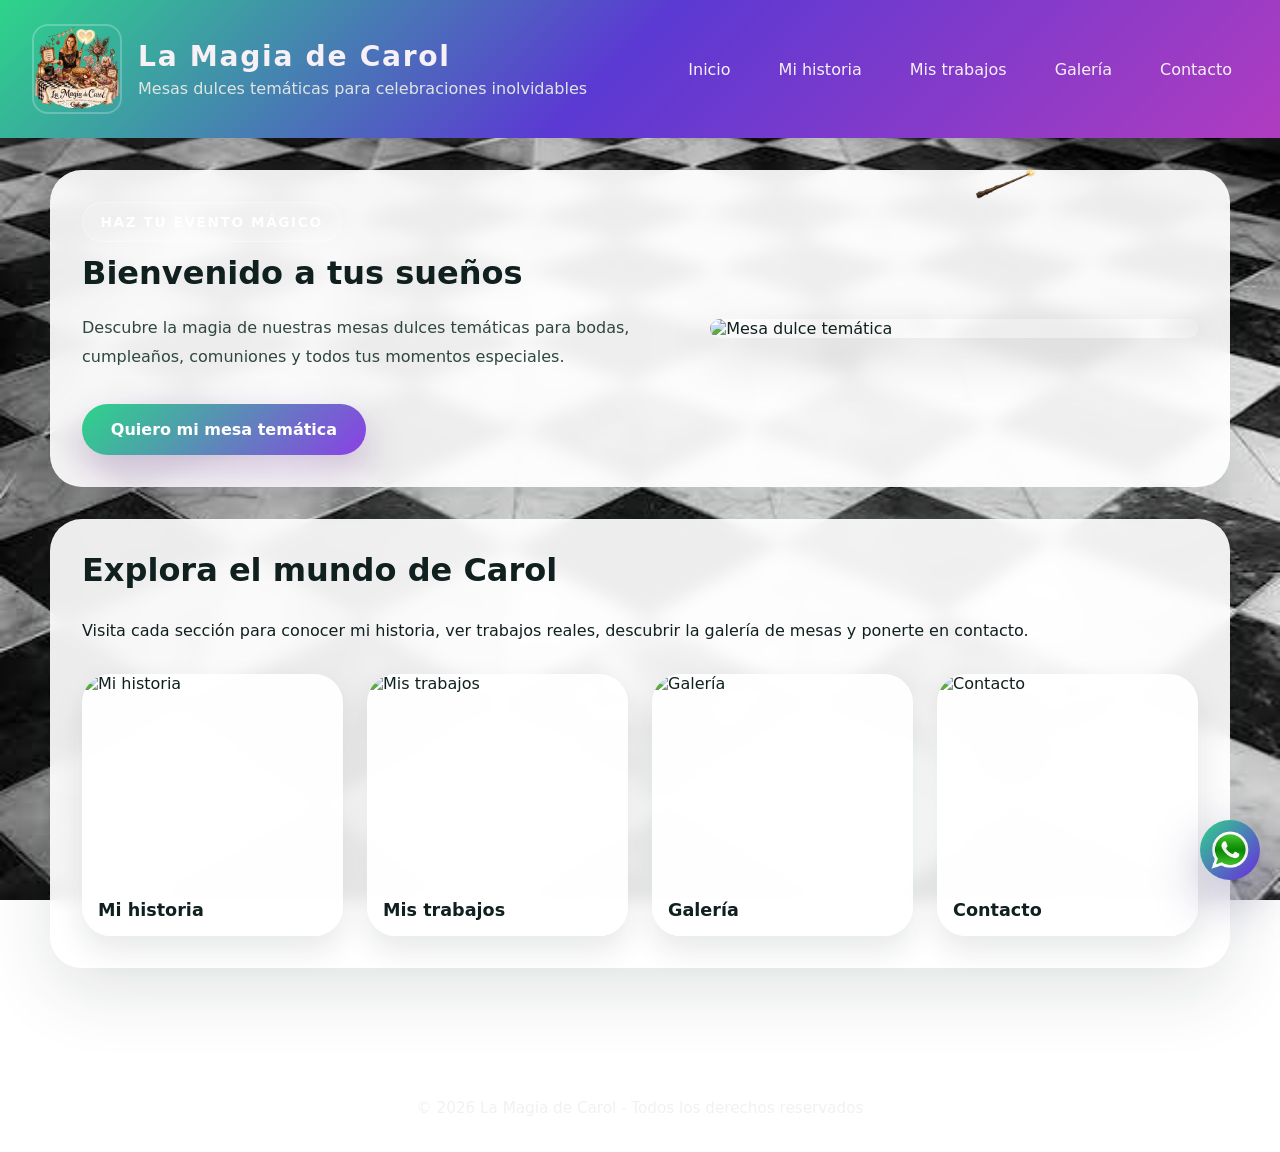
==== index.html @ 4130a1d9 "Add files via upload" ====
<!DOCTYPE html>
<html lang="es">
<head>
    <meta charset="UTF-8">
    <meta name="viewport" content="width=device-width, initial-scale=1.0">
    <meta name="description" content="empresa dedicada a la creacion de mesas dulces tematicas para eventos especiales">
    <title>La Magia de Carol</title>
    <link rel="stylesheet" href="stilo.css" />
</head>
<body>
    <a href="https://wa.me/34654160403?text=Hola%20quiero%20informaci%C3%B3n"
       class="btn-whatsapp"
       target="_blank"
       aria-label="Abrir WhatsApp">
        <img width="40" src="img/logowat.png" alt="WhatsApp" />
    </a>

    <header class="cabecera">
        <div class="marca">
            <img src="img/logo_la_magia_de_carol.png" alt="Logo de La Magia de Carol" />
            <div>
                <h1>La Magia de Carol</h1>
                <p>Mesas dulces temáticas para celebraciones inolvidables</p>
            </div>
        </div>
        <nav class="menu-principal" aria-label="Navegación principal">
            <a href="index.html">Inicio</a>
            <a href="sobre-mi.html">Mi historia</a>
            <a href="mistrabajos.html">Mis trabajos</a>
            <a href="galeria.html">Galería</a>
            <a href="contacto.html">Contacto</a>
        </nav>
    </header>

    <main id="content">
        <section class="seccion seccion-hero">
            <div class="hero-texto">
                <span class="tagline">Haz tu evento mágico</span>
                <h2>Bienvenido a tus sueños</h2>
                <p>Descubre la magia de nuestras mesas dulces temáticas para bodas, cumpleaños, comuniones y todos tus momentos especiales.</p>
                <a class="boton-principal" href="contacto.html">Quiero mi mesa temática</a>
            </div>
            <div class="hero-imagen">
                <img src="img/mesa1.jpg" alt="Mesa dulce temática" />
            </div>
        </section>

        <section class="seccion seccion-blanca">
            <div class="seccion-contenido">
                <h2>Explora el mundo de Carol</h2>
                <p>Visita cada sección para conocer mi historia, ver trabajos reales, descubrir la galería de mesas y ponerte en contacto.</p>
            </div>
            <div class="grid-trabajos">
                <article class="tarjeta-trabajo">
                    <img src="img/mesa2.jpg" alt="Mi historia" />
                    <h3><a href="sobre-mi.html">Mi historia</a></h3>
                </article>
                <article class="tarjeta-trabajo">
                    <img src="img/mesa3.jpg" alt="Mis trabajos" />
                    <h3><a href="mistrabajos.html">Mis trabajos</a></h3>
                </article>
                <article class="tarjeta-trabajo">
                    <img src="img/mesa4.jpg" alt="Galería" />
                    <h3><a href="galeria.html">Galería</a></h3>
                </article>
                <article class="tarjeta-trabajo">
                    <img src="img/mesa5.jpg" alt="Contacto" />
                    <h3><a href="contacto.html">Contacto</a></h3>
                </article>
            </div>
        </section>
    </main>

    <footer>
        <p>&copy; 2026 La Magia de Carol - Todos los derechos reservados</p>
    </footer>

    <div class="varita-chat-wrapper" id="varitaWrapper">
        <button class="btn-varita" id="btnVarita" type="button" aria-label="Abrir el chat de la varita">
            <img id="varitaIcon" src="img/img/varita1.png" alt="Varita mágica" />
        </button>
        <div class="varita-bocadillo" id="varitaBocadillo" aria-hidden="true">
            <span>hago chas y te monto una fiesta</span>
        </div>
        <div class="chatbot" id="chatbot" aria-hidden="true">
            <div class="chatbot-header">
                <span>Chat de la varita</span>
                <button class="btn-close" id="btnCloseChat" aria-label="Cerrar chat">×</button>
            </div>
            <div class="chatbot-messages" id="chatMessages">
                <div class="chatbot-message bot">Hola, soy tu asistente mágico. ¿En qué puedo ayudarte hoy?</div>
            </div>
            <form class="chatbot-form" id="chatForm">
                <input type="text" id="chatInput" placeholder="Escribe tu pregunta" autocomplete="off" />
                <button type="submit">Enviar</button>
            </form>
        </div>
    </div>

    <script src="funcion.js"></script>
</body>
</html>
---- stilo.css ----
* {
    box-sizing: border-box;
}

html,
body {
    margin: 0;
    min-height: 100%;
    color: #10201f;
    font-family: 'Inter', system-ui, sans-serif;
    background-image: url("img/imagessuelofondo.jpg");
    background-size: cover;
    background-position: center;
    background-attachment: fixed;

}

body {
    position: relative;
    overflow-x: hidden;
}

img {
    max-width: 100%;
    display: block;
}

a {
    color: inherit;
    text-decoration: none;
}

button,
input,
textarea {
    font: inherit;
}

header.cabecera {
    display: flex;
    flex-wrap: wrap;
    justify-content: space-between;
    align-items: center;
    gap: 1rem;
    padding: 1.5rem 2rem;
    background: linear-gradient(135deg, #2dd48a 0%, #5b39d3 48%, #af3cc0 100%);
    color: #f7f1f6;
    position: sticky;
    top: 0;
    z-index: 20;
}

.marca {
    display: flex;
    align-items: center;
    gap: 1rem;
}

.marca img {
    width: 90px;
    height: auto;
    border-radius: 1rem;
    border: 2px solid rgba(255,255,255,0.24);
}

.marca h1 {
    margin: 0;
    font-size: clamp(1.6rem, 2.2vw, 2.4rem);
    letter-spacing: 0.06em;
}

.marca p {
    margin: 0.35rem 0 0;
    color: #dfe6e2;
}

.menu-principal {
    display: flex;
    flex-wrap: wrap;
    gap: 1rem;
    justify-content: flex-end;
}

.menu-principal a {
    padding: 0.85rem 1rem;
    border-radius: 999px;
    transition: background 0.3s ease, transform 0.2s ease;
}

.menu-principal a:hover,
.menu-principal a:focus-visible {
    background: rgba(255,255,255,0.15);
    transform: translateY(-1px);
}

main#content {
    width: min(1180px, calc(100% - 2rem));
    margin: 0 auto;
    padding: 2rem 0 4rem;
}

.seccion {
    margin-bottom: 2rem;
    padding: 2rem;
    border-radius: 2rem;
    box-shadow: 0 24px 70px rgba(17, 44, 24, 0.12);
    background: rgba(255,255,255,0.92);
    backdrop-filter: blur(8px);
}

.seccion-destacada {
    background: linear-gradient(135deg, rgba(45, 212, 138, 0.95), rgba(92, 52, 210, 0.95));
    color: #fff;
}

.seccion-hero {
    display: grid;
    grid-template-columns: minmax(0, 1.1fr) minmax(300px, 0.9fr);
    align-items: center;
    gap: 2rem;
}

.hero-texto .tagline {
    display: inline-flex;
    margin-bottom: 1rem;
    padding: 0.7rem 1.1rem;
    border-radius: 999px;
    background: rgba(255, 255, 255, 0.18);
    color: #ffffff;
    font-weight: 700;
    letter-spacing: 0.12em;
    text-transform: uppercase;
    font-size: 0.85rem;
    border: 1px solid rgba(255,255,255,0.32);
}

.hero-texto h2 {
    margin: 0;
    font-size: clamp(2.5rem, 4vw, 4rem);
    line-height: 0.95;
}

.hero-texto p {
    margin: 1.5rem 0 2rem;
    max-width: 38rem;
    line-height: 1.85;
    color: #2f473f;
}

.boton-principal {
    display: inline-flex;
    align-items: center;
    justify-content: center;
    gap: 0.75rem;
    padding: 1rem 1.8rem;
    border-radius: 999px;
    background: linear-gradient(135deg, #2dd48a 0%, #8a40e6 100%);
    color: #fff;
    font-weight: 700;
    box-shadow: 0 18px 40px rgba(88, 25, 126, 0.24);
}

.boton-principal:hover,
.boton-principal:focus-visible {
    transform: translateY(-2px);
}

.hero-imagen {
    overflow: hidden;
    border-radius: 2rem;
    box-shadow: 0 16px 50px rgba(0, 0, 0, 0.18);
}

.hero-imagen img {
    width: 100%;
    height: auto;
    display: block;
}

.seccion h2 {
    margin-top: 0;
    font-size: clamp(2rem, 2.5vw, 2.6rem);
}

.seccion-contenido p {
    line-height: 1.9;
    color: inherit;
}

.grid-trabajos {
    display: grid;
    gap: 1.5rem;
    grid-template-columns: repeat(auto-fit, minmax(220px, 1fr));
    margin-top: 1.75rem;
}

.tarjeta-trabajo {
    border-radius: 1.8rem;
    overflow: hidden;
    background: rgba(255,255,255,0.95);
    box-shadow: 0 14px 30px rgba(16, 32, 31, 0.1);
}

.tarjeta-trabajo img {
    width: 100%;
    height: 210px;
    object-fit: cover;
}

.tarjeta-trabajo h3 {
    margin: 1rem;
    font-size: 1.1rem;
}

.galeria-imagenes {
    display: grid;
    gap: 1rem;
    grid-template-columns: repeat(auto-fit, minmax(min(100%, 220px), 1fr));
    margin-top: 1.5rem;
}

.galeria-imagenes button {
    aspect-ratio: 4 / 3;
    min-width: 0;
    padding: 0;
    overflow: hidden;
    border: 0;
    border-radius: 0.5rem;
    background: #e8ece9;
    cursor: zoom-in;
}

.galeria-imagenes img {
    width: 100%;
    height: 100%;
    object-fit: cover;
    transition: transform 0.25s ease;
}

.galeria-imagenes button:hover img,
.galeria-imagenes button:focus-visible img {
    transform: scale(1.04);
}

.titulo-carrusel {
    margin: 2rem 0 1rem;
}

.carrusel-mesas {
    position: relative;
    width: 100%;
    height: clamp(280px, 52vw, 620px);
    overflow: hidden;
    border-radius: 0.5rem;
    background: #e8ece9;
}

.carrusel-foto {
    width: 100%;
    height: 100%;
    padding: 0;
    border: 0;
    background: transparent;
    cursor: zoom-in;
}

.carrusel-foto img {
    width: 100%;
    height: 100%;
    object-fit: cover;
}

.carrusel-control {
    position: absolute;
    top: 50%;
    display: grid;
    width: 44px;
    height: 44px;
    place-items: center;
    transform: translateY(-50%);
    border: 1px solid rgba(255, 255, 255, 0.8);
    border-radius: 50%;
    background: rgba(16, 32, 31, 0.78);
    color: #fff;
    cursor: pointer;
}

.carrusel-control:hover,
.carrusel-control:focus-visible {
    background: #c0076b;
}

.carrusel-anterior {
    left: 1rem;
}

.carrusel-siguiente {
    right: 1rem;
}

.carrusel-contador {
    position: absolute;
    right: 1rem;
    bottom: 1rem;
    padding: 0.4rem 0.7rem;
    border-radius: 0.25rem;
    background: rgba(16, 32, 31, 0.78);
    color: #fff;
    font-variant-numeric: tabular-nums;
}

.visor-imagen {
    position: relative;
    max-width: 94vw;
    max-height: 92vh;
    padding: 0;
    overflow: visible;
    border: 0;
    background: transparent;
}

.visor-imagen::backdrop {
    background: rgba(10, 17, 15, 0.88);
}

.visor-imagen img {
    width: auto;
    max-width: 94vw;
    height: auto;
    max-height: 88vh;
    object-fit: contain;
}

.visor-cerrar {
    position: absolute;
    top: 0.75rem;
    right: 0.75rem;
    z-index: 1;
    width: 42px;
    height: 42px;
    border: 0;
    border-radius: 50%;
    background: rgba(16, 32, 31, 0.85);
    color: #fff;
    font-size: 1.5rem;
    cursor: pointer;
}

.historias-publicadas {
    display: grid;
    grid-template-columns: repeat(auto-fit, minmax(min(100%, 280px), 1fr));
    gap: 1.25rem;
    margin-top: 1rem;
}

.historia-publicada {
    min-width: 0;
    overflow: hidden;
    border: 1px solid rgba(16, 32, 31, 0.12);
    border-radius: 0.5rem;
    background: #fff;
}

.historia-publicada > img {
    width: 100%;
    aspect-ratio: 4 / 3;
    object-fit: cover;
    background: #e8ece9;
}

.historia-contenido {
    padding: 1rem;
}

.historia-contenido time {
    color: #53635c;
    font-size: 0.875rem;
}

.historia-contenido h3 {
    margin: 0.5rem 0;
}

.historia-contenido p {
    line-height: 1.65;
    overflow-wrap: anywhere;
}

.historia-eliminar,
.formulario-publicacion button {
    width: fit-content;
    padding: 0.7rem 1rem;
    border: 0;
    border-radius: 0.35rem;
    background: #0f542e;
    color: #fff;
    font-weight: 700;
    cursor: pointer;
}

.historia-eliminar:hover,
.historia-eliminar:focus-visible,
.formulario-publicacion button:hover,
.formulario-publicacion button:focus-visible {
    background: #c0076b;
}

.acceso-administracion {
    margin-top: 2rem;
    padding-top: 1rem;
    border-top: 1px solid rgba(16, 32, 31, 0.16);
}

.acceso-administracion summary {
    width: fit-content;
    color: #204832;
    font-weight: 700;
    cursor: pointer;
}

.formulario-publicacion {
    display: grid;
    width: min(100%, 480px);
    gap: 1rem;
    margin-top: 1rem;
}

.formulario-publicacion[hidden],
.cerrar-sesion[hidden] {
    display: none;
}

.formulario-publicacion label {
    display: grid;
    gap: 0.4rem;
    font-weight: 600;
}

.formulario-publicacion input,
.formulario-publicacion textarea {
    width: 100%;
    padding: 0.75rem;
    border: 1px solid rgba(16, 32, 31, 0.24);
    border-radius: 0.35rem;
    background: #fff;
}

.formulario-publicacion input[type="file"] {
    padding: 0.5rem;
}

.cerrar-sesion {
    margin-top: 1rem;
    padding: 0.65rem 0.9rem;
    border: 1px solid rgba(16, 32, 31, 0.3);
    border-radius: 0.35rem;
    background: transparent;
    color: #10201f;
    cursor: pointer;
}

.estado-historias,
.estado-administracion {
    min-height: 1.5em;
    color: #204832;
}

.contacto-contenedor {
    display: grid;
    gap: 2rem;
    grid-template-columns: 1fr minmax(280px, 440px);
    align-items: start;
}

.formulario-contacto {
    display: grid;
    gap: 1rem;
}

.formulario-contacto label {
    display: grid;
    gap: 0.5rem;
    font-weight: 600;
}

.formulario-contacto input,
.formulario-contacto textarea {
    width: 100%;
    padding: 1rem;
    border-radius: 1rem;
    border: 1px solid rgba(15, 84, 46, 0.2);
    background: rgba(255,255,255,0.95);
    resize: vertical;
}

.formulario-contacto button {
    width: fit-content;
    padding: 1rem 1.8rem;
    border: none;
    border-radius: 999px;
    background: #c0076b;
    color: #fff;
    font-size: 1rem;
    cursor: pointer;
}

footer {
    text-align: center;
    color: #f1f1f1;
    font-size: 0.95rem;
    padding: 20px;
}

.btn-whatsapp {
    position: fixed;
    bottom: 20px;
    right: 20px;
    width: 60px;
    height: 60px;
    background-color: #25D366;
    border-radius: 50%;
    background: linear-gradient(135deg, #2dd48a, #6c28e1);
    display: grid;
    place-items: center;
    box-shadow: 0 20px 50px rgba(41, 28, 106, 0.35);
    z-index: 30;
}

.btn-whatsapp img {
    width: 40px;
    height: 40px;
}

.varita-chat-wrapper {
    position: fixed;
    top: 20vh;
    left: auto;
    right: 1.25rem;
    bottom: auto;
    display: grid;
    gap: 0.85rem;
    align-items: end;
    z-index: 30;
    will-change: left, top;
    transition: left 1s ease, top 1s ease;
}

.btn-varita {
    width: 72px;
    height: 72px;
    border-radius: 50%;
    border: none;
    background: transparent;
    display: grid;
    place-items: center;
    cursor: pointer;
    box-shadow: none;
    transition: transform 0.2s ease;
    padding: 0;
}

.btn-varita img {
    width: 100%;
    height: 100%;
    object-fit: contain;
    display: block;
    transition: transform 0.2s ease;
}

.btn-varita:hover,
.btn-varita:focus-visible {
    transform: scale(2);
}

.varita-bocadillo {
    position: absolute;
    right: 8px;
        bottom: calc(100% + 4px);
    background: rgba(43, 228, 182, 0.96);
    color: #1e3d2c;
    padding: 0.65rem 0.85rem;
    border-radius: 1rem;
    border: 1px solid rgba(16, 32, 31, 0.12);
    box-shadow: 0 10px 18px rgba(0, 0, 0, 0.08);
    max-width: 180px;
    transform: translateY(2px) scale(0.98);
    transition: opacity 0.18s ease, transform 0.18s ease;
    pointer-events: none;
    font-size: 0.92rem;
    line-height: 1.35;
    position: absolute;    /* Lo situamos justo encima de la varita */
    bottom: 100%; 
    left: 50%;
    transform: translateX(-50%); /* Centrado horizontalmente sobre el ícono */
    margin-bottom: 10px; /* Separación vertical */
    
    /* Evita que rompa línea o cree scroll extra */
    white-space: nowrap; 
    
    /* Estado inicial: oculto */
    opacity: 0;
    visibility: hidden;
    transition: opacity 0.3s ease, visibility 0.3s ease;
    pointer-events: none;
}

/* Cuando se añade la clase .visible desde JS */
#varitaBocadillo.visible {
    opacity: 1;
    visibility: visible;
}

.chatbot {
    position: fixed;
    top: 50%;
    left: 50%;
    transform: translate(-50%, -50%) scale(0.9);
    width: min(340px, calc(100vw - 2rem));
    max-height: 420px;
    padding: 1rem;
    border-radius: 1.8rem;
    background: rgba(255,255,255,0.98);
    box-shadow: 0 28px 70px rgba(0, 0, 0, 0.2);
    opacity: 0;
    pointer-events: none;
    transition: opacity 0.3s ease, transform 0.3s ease;
    z-index: 10000; /* Queda por encima de la varita si coinciden */
    overflow: hidden;
    display: grid;
    gap: 0.8rem;
}

#chatbot.visible {
    opacity: 1;
    pointer-events: auto;
    transform: translate(-50%, -50%) scale(1);
}


.chatbot-header {
    display: flex;
    justify-content: space-between;
    align-items: center;
    gap: 1rem;
    padding-bottom: 0.5rem;
    border-bottom: 1px solid rgba(16,32,31,0.12);
}

.chatbot-header span {
    font-weight: 700;
}

.btn-close {
    width: 34px;
    height: 34px;
    border: none;
    border-radius: 50%;
    background: rgba(15,84,46,0.12);
    color: #10201f;
    cursor: pointer;
}

.chatbot-messages {
    display: grid;
    gap: 0.75rem;
    padding: 0.5rem 0;
    overflow-y: auto;
    max-height: 220px;
}

.chatbot-message {
    padding: 0.95rem 1rem;
    border-radius: 1.25rem;
    line-height: 1.6;
}

.chatbot-message.bot {
    background: #f4fcf7;
    color: #204832;
    justify-self: start;
}

.chatbot-message.user {
    background: #e7e7f8;
    color: #12243d;
    justify-self: end;
}

.chatbot-action {
    display: inline-flex;
    width: fit-content;
    max-width: 100%;
    margin-top: 0.65rem;
    padding: 0.5rem 0.7rem;
    border-radius: 0.35rem;
    background: #0f542e;
    color: #fff;
    font-weight: 700;
    overflow-wrap: anywhere;
    text-decoration: none;
}

.chatbot-action:hover,
.chatbot-action:focus-visible {
    background: #c0076b;
    text-decoration: underline;
}

.chatbot-form {
    display: grid;
    gap: 0.75rem;
}

.chatbot-form input {
    width: 100%;
    padding: 0.95rem 1rem;
    border-radius: 999px;
    border: 1px solid rgba(15,84,46,0.16);
}

.chatbot-form button {
    width: 100%;
    padding: 0.95rem 1rem;
    border: none;
    border-radius: 999px;
    background: #c0076b;
    color: #fff;
    font-weight: 700;
    cursor: pointer;
}

@media (max-width: 900px) {
    .seccion-hero {
        grid-template-columns: 1fr;
    }

    .contacto-contenedor {
        grid-template-columns: 1fr;
    }
}

@media (max-width: 640px) {
    header.cabecera {
        padding: 1rem;
    }

    .menu-principal {
        justify-content: center;
    }

    .seccion {
        padding: 1.5rem;
    }
}

#varitaWrapper {
    position: fixed;
    /* La transición debe durar bastante tiempo para que el viaje sea lento */
    transition: left 8s linear, top 8s linear;
    will-change: left, top;
    z-index: 9999;
}

/* 
 Usamos 'transform: translate' en lugar de top/left.
 Esto usa la GPU del navegador, garantizando 60fps súper suaves sin tirones.
*/
@keyframes flotarLaterales {
    0% {
        /* Borde Izquierdo - Arriba */
        transform: translate(5vw, 10vh) rotate(-5deg);
    }
    20% {
        /* Borde Izquierdo - Abajo */
        transform: translate(3vw, 65vh) rotate(8deg);
    }
    40% {
        /* Transición lenta cruzando hacia Borde Derecho - Centro */
        transform: translate(82vw, 40vh) rotate(-12deg);
    }
    65% {
        /* Borde Derecho - Arriba */
        transform: translate(85vw, 15vh) rotate(6deg);
    }
    85% {
        /* Borde Derecho - Abajo */
        transform: translate(80vw, 70vh) rotate(-4deg);
    }
    100% {
        /* Regresa al punto cercano al inicio */
        transform: translate(6vw, 20vh) rotate(5deg);
    }
}

/* Si el usuario pasa el ratón por encima, la congelamos suavemente para que pueda hacer clic fácilmente */
#varitaWrapper:hover {
    animation-play-state: paused;
}

#chatMensajesContenedor {
    display: flex;
    flex-direction: column;
    gap: 10px;
    padding: 15px;
    max-height: 350px;
    overflow-y: auto;
}

.mensaje-chat {
    max-width: 80%;
    padding: 10px 14px;
    border-radius: 15px;
    font-size: 0.9em;
    line-height: 1.4;
    word-wrap: break-word;
}

/* Estilo para los mensajes del USUARIO (alineados a la derecha) */
.mensaje-chat.usuario {
    align-self: flex-end;
    background-color: #ff6b81; /* O el color corporativo de tu marca */
    color: white;
    border-bottom-right-radius: 2px;
}

/* Estilo para las respuestas del BOT (alineadas a la izquierda) */
.mensaje-chat.bot {
    align-self: flex-start;
    background-color: #f1f2f6;
    color: #2f3542;
    border-bottom-left-radius: 2px;
}
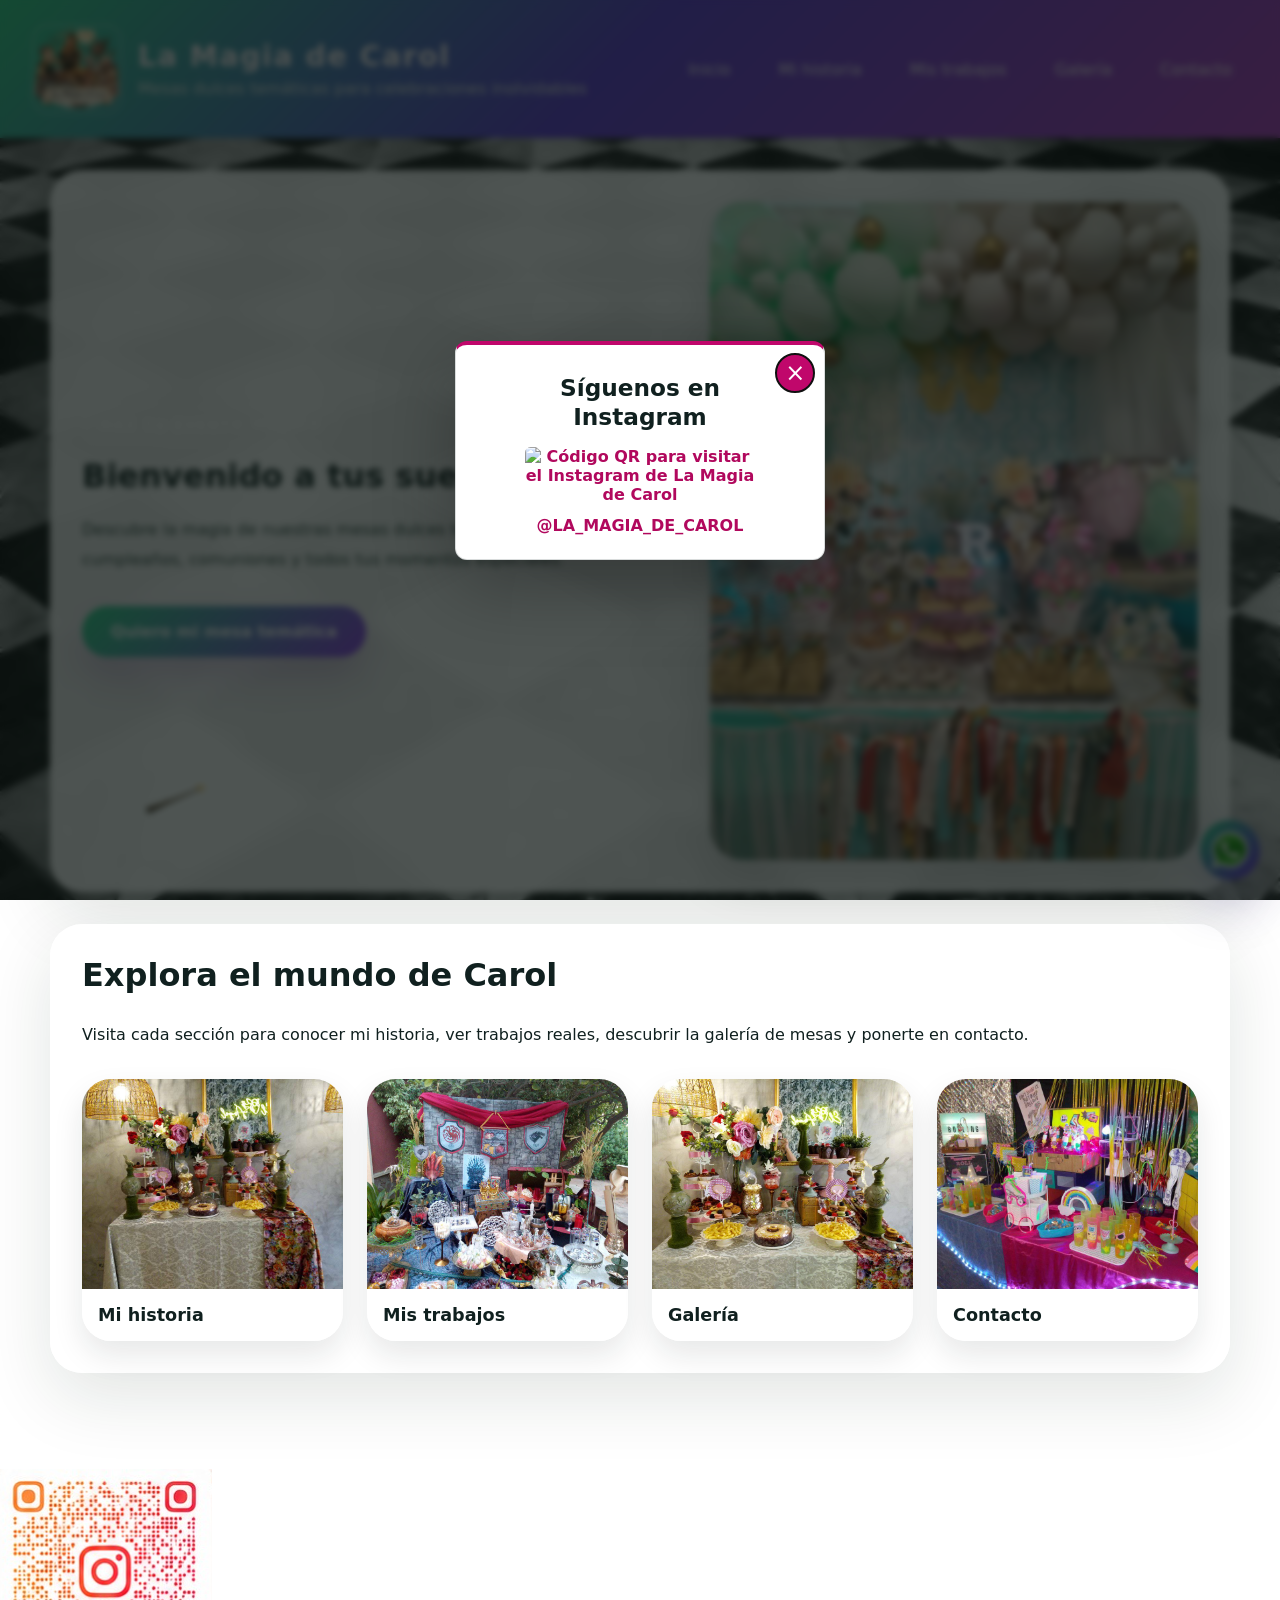
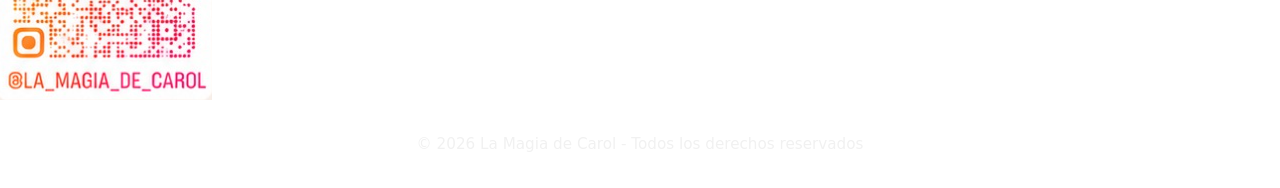
==== commit c5561d84: "Add files via upload" ====
--- a/index.html
+++ b/index.html
@@ -41,7 +41,7 @@
                 <a class="boton-principal" href="contacto.html">Quiero mi mesa temática</a>
             </div>
             <div class="hero-imagen">
-                <img src="img/mesa1.jpg" alt="Mesa dulce temática" />
+                <img src="img/imgMesas/mesa1.jpg" alt="Mesa dulce temática" />
             </div>
         </section>
 
@@ -52,24 +52,27 @@
             </div>
             <div class="grid-trabajos">
                 <article class="tarjeta-trabajo">
-                    <img src="img/mesa2.jpg" alt="Mi historia" />
+                    <img src="img/imgMesas/mesa2.jpg" alt="Mi historia" />
                     <h3><a href="sobre-mi.html">Mi historia</a></h3>
                 </article>
                 <article class="tarjeta-trabajo">
-                    <img src="img/mesa3.jpg" alt="Mis trabajos" />
+                    <img src="img/imgMesas/mesa3.jpg" alt="Mis trabajos" />
                     <h3><a href="mistrabajos.html">Mis trabajos</a></h3>
                 </article>
                 <article class="tarjeta-trabajo">
-                    <img src="img/mesa4.jpg" alt="Galería" />
+                    <img src="img/imgMesas/mesa4.jpg" alt="Galería" />
                     <h3><a href="galeria.html">Galería</a></h3>
                 </article>
                 <article class="tarjeta-trabajo">
-                    <img src="img/mesa5.jpg" alt="Contacto" />
+                    <img src="img/imgMesas/mesa5.jpg" alt="Contacto" />
                     <h3><a href="contacto.html">Contacto</a></h3>
                 </article>
             </div>
         </section>
     </main>
+    <div>
+        <img src="img/insta.jpg" alt="contacto" />
+    </div>
 
     <footer>
         <p>&copy; 2026 La Magia de Carol - Todos los derechos reservados</p>
--- a/stilo.css
+++ b/stilo.css
@@ -344,6 +344,72 @@
     color: #fff;
     font-size: 1.5rem;
     cursor: pointer;
+}
+
+.aviso-instagram {
+    position: fixed;
+    inset: 0;
+    width: min(370px, calc(100vw - 2rem));
+    max-height: 92vh;
+    max-height: 92dvh;
+    margin: auto;
+    padding: 1.5rem;
+    overflow: auto;
+    border: 1px solid rgba(16, 32, 31, 0.16);
+    border-top: 4px solid #c0076b;
+    border-radius: 0.75rem;
+    background: #fff;
+    color: #10201f;
+    text-align: center;
+    box-shadow: 0 24px 80px rgba(0, 0, 0, 0.3);
+}
+
+.aviso-instagram::backdrop {
+    background: rgba(12, 20, 17, 0.72);
+    backdrop-filter: blur(3px);
+}
+
+.aviso-instagram h2 {
+    margin: 0.25rem 2rem 1rem;
+    font-size: 1.45rem;
+    line-height: 1.25;
+}
+
+.aviso-instagram a {
+    display: grid;
+    justify-items: center;
+    gap: 0.75rem;
+    color: #b1085d;
+    font-weight: 700;
+}
+
+.aviso-instagram img {
+    width: min(230px, 68vw);
+    height: auto;
+    border-radius: 0.35rem;
+}
+
+.aviso-instagram-cerrar {
+    position: absolute;
+    top: 0.6rem;
+    right: 0.6rem;
+    display: grid;
+    width: 38px;
+    height: 38px;
+    place-items: center;
+    border: 0;
+    border-radius: 50%;
+    background: #f0f2f1;
+    color: #10201f;
+    font-size: 1.5rem;
+    line-height: 1;
+    cursor: pointer;
+}
+
+.aviso-instagram-cerrar:hover,
+.aviso-instagram-cerrar:focus-visible {
+    background: #c0076b;
+    color: #fff;
 }
 
 .historias-publicadas {
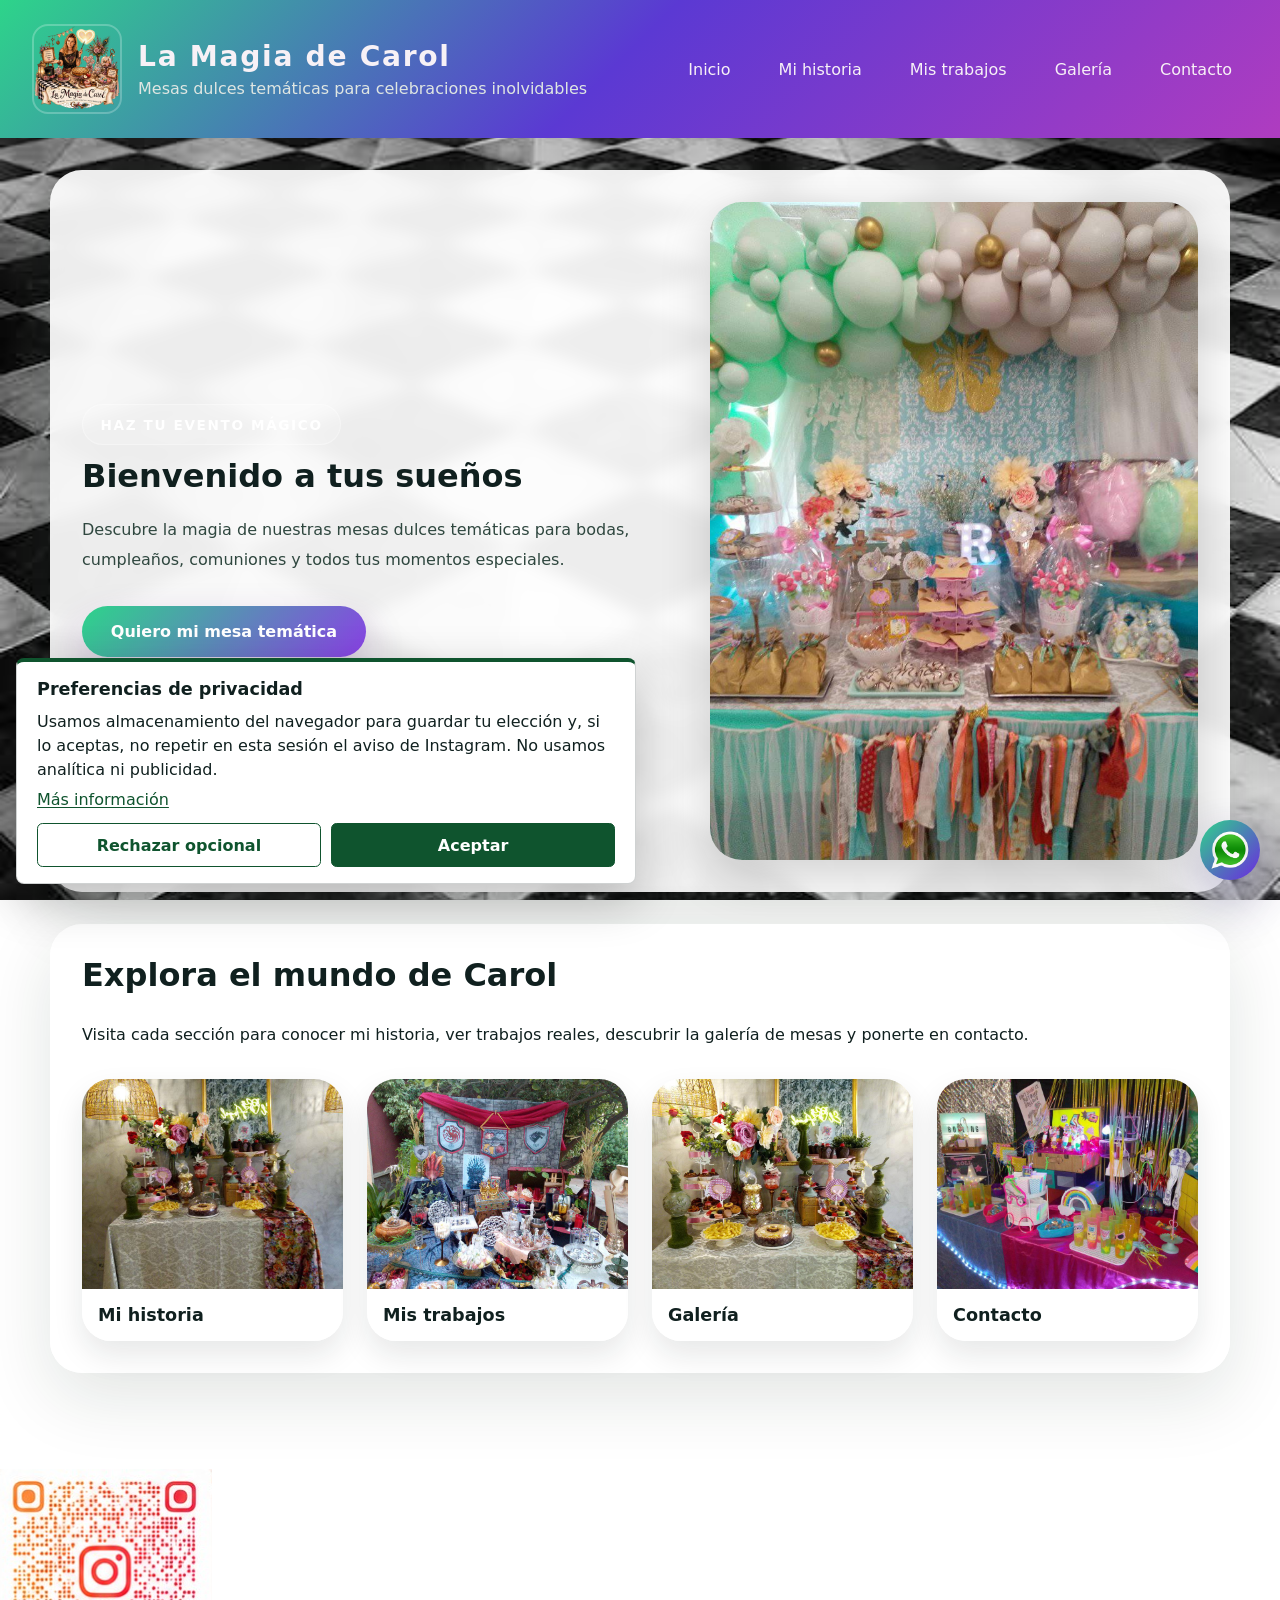
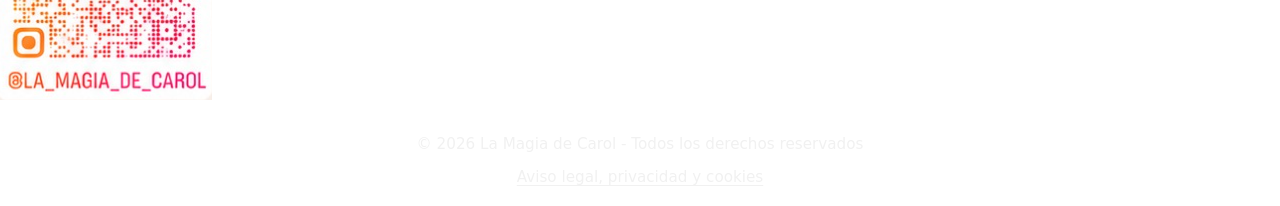
==== commit 82755f12: "Add files via upload" ====
--- a/index.html
+++ b/index.html
@@ -3,14 +3,25 @@
 <head>
     <meta charset="UTF-8">
     <meta name="viewport" content="width=device-width, initial-scale=1.0">
-    <meta name="description" content="empresa dedicada a la creacion de mesas dulces tematicas para eventos especiales">
-    <title>La Magia de Carol</title>
-    <link rel="stylesheet" href="stilo.css" />
+    <meta name="description" content="Mesas dulces temáticas para bodas, cumpleaños, comuniones y celebraciones. Inspírate con los diseños de La Magia de Carol y consulta por WhatsApp.">
+    <link rel="icon" type="image/png" href="img/logo_la_magia_de_carol.png">
+    <meta http-equiv="Content-Security-Policy" content="default-src 'self'; base-uri 'self'; object-src 'none'; form-action 'self'; script-src 'self'; style-src 'self' 'unsafe-inline'; img-src 'self' data: https://*.supabase.co; connect-src 'self' https://*.supabase.co; upgrade-insecure-requests">
+    <meta name="referrer" content="strict-origin-when-cross-origin">
+    <meta property="og:type" content="website">
+    <meta property="og:locale" content="es_ES">
+    <meta property="og:title" content="Mesas dulces para eventos | La Magia de Carol">
+    <meta property="og:description" content="Mesas dulces temáticas para bodas, cumpleaños, comuniones y celebraciones. Inspírate con los diseños de La Magia de Carol.">
+    <meta name="twitter:card" content="summary">
+    <meta name="twitter:title" content="Mesas dulces para eventos | La Magia de Carol">
+    <meta name="twitter:description" content="Diseños de mesas dulces temáticas para bodas, cumpleaños, comuniones y celebraciones.">
+    <title>Mesas dulces para eventos | La Magia de Carol</title>
+    <link rel="stylesheet" href="stilo.css?v=20260929-restaurado" />
 </head>
 <body>
     <a href="https://wa.me/34654160403?text=Hola%20quiero%20informaci%C3%B3n"
        class="btn-whatsapp"
        target="_blank"
+         rel="noopener noreferrer"
        aria-label="Abrir WhatsApp">
         <img width="40" src="img/logowat.png" alt="WhatsApp" />
     </a>
@@ -76,6 +87,7 @@
 
     <footer>
         <p>&copy; 2026 La Magia de Carol - Todos los derechos reservados</p>
+        <a href="legal.html">Aviso legal, privacidad y cookies</a>
     </footer>
 
     <div class="varita-chat-wrapper" id="varitaWrapper">
@@ -100,6 +112,6 @@
         </div>
     </div>
 
-    <script src="funcion.js"></script>
+    <script src="funcion.js?v=20260929-cookies"></script>
 </body>
 </html>
--- a/stilo.css
+++ b/stilo.css
@@ -1,3 +1,4 @@
+/* Reglas generales, cabecera y navegación compartidas. */
 * {
     box-sizing: border-box;
 }
@@ -12,7 +13,6 @@
     background-size: cover;
     background-position: center;
     background-attachment: fixed;
-
 }
 
 body {
@@ -60,7 +60,7 @@
     width: 90px;
     height: auto;
     border-radius: 1rem;
-    border: 2px solid rgba(255,255,255,0.24);
+    border: 2px solid rgba(255, 255, 255, 0.24);
 }
 
 .marca h1 {
@@ -89,7 +89,7 @@
 
 .menu-principal a:hover,
 .menu-principal a:focus-visible {
-    background: rgba(255,255,255,0.15);
+    background: rgba(255, 255, 255, 0.15);
     transform: translateY(-1px);
 }
 
@@ -99,6 +99,7 @@
     padding: 2rem 0 4rem;
 }
 
+/* Secciones principales y portada. */
 .seccion {
     margin-bottom: 2rem;
     padding: 2rem;
@@ -212,6 +213,7 @@
     font-size: 1.1rem;
 }
 
+/* Galería, carrusel y visor ampliado. */
 .galeria-imagenes {
     display: grid;
     gap: 1rem;
@@ -412,6 +414,7 @@
     color: #fff;
 }
 
+/* Historias recientes y panel privado de publicación. */
 .historias-publicadas {
     display: grid;
     grid-template-columns: repeat(auto-fit, minmax(min(100%, 280px), 1fr));
@@ -531,43 +534,12 @@
     color: #204832;
 }
 
+/* Contacto y páginas legales. */
 .contacto-contenedor {
     display: grid;
     gap: 2rem;
     grid-template-columns: 1fr minmax(280px, 440px);
     align-items: start;
-}
-
-.formulario-contacto {
-    display: grid;
-    gap: 1rem;
-}
-
-.formulario-contacto label {
-    display: grid;
-    gap: 0.5rem;
-    font-weight: 600;
-}
-
-.formulario-contacto input,
-.formulario-contacto textarea {
-    width: 100%;
-    padding: 1rem;
-    border-radius: 1rem;
-    border: 1px solid rgba(15, 84, 46, 0.2);
-    background: rgba(255,255,255,0.95);
-    resize: vertical;
-}
-
-.formulario-contacto button {
-    width: fit-content;
-    padding: 1rem 1.8rem;
-    border: none;
-    border-radius: 999px;
-    background: #c0076b;
-    color: #fff;
-    font-size: 1rem;
-    cursor: pointer;
 }
 
 footer {
@@ -577,6 +549,135 @@
     padding: 20px;
 }
 
+footer a {
+    display: inline-block;
+    text-decoration: underline;
+    text-underline-offset: 0.2em;
+}
+
+.documento-legal {
+    max-width: 900px;
+    margin-inline: auto;
+}
+
+.documento-legal > h2 {
+    line-height: 1.2;
+}
+
+.documento-legal section {
+    margin-top: 2rem;
+}
+
+.documento-legal h3 {
+    margin-bottom: 0.75rem;
+}
+
+.documento-legal p {
+    line-height: 1.75;
+    overflow-wrap: anywhere;
+}
+
+.datos-legales-pendientes {
+    margin-top: 1rem;
+    padding: 1rem;
+    border-left: 4px solid #a65a00;
+    background: #fff4e5;
+    color: #342614;
+    line-height: 1.6;
+}
+
+.nota-legal {
+    margin-top: 2rem;
+    padding-top: 1rem;
+    border-top: 1px solid rgba(16, 32, 31, 0.16);
+    color: #53635c;
+    font-size: 0.95rem;
+}
+
+.boton-preferencias-privacidad {
+    min-height: 44px;
+    padding: 0.7rem 1rem;
+    border: 1px solid #0f542e;
+    border-radius: 0.35rem;
+    background: #fff;
+    color: #0f542e;
+    font-weight: 700;
+    cursor: pointer;
+}
+
+.boton-preferencias-privacidad:hover,
+.boton-preferencias-privacidad:focus-visible {
+    background: #0f542e;
+    color: #fff;
+}
+
+/* Aviso y preferencias de privacidad. */
+.aviso-cookies {
+    position: fixed;
+    left: 1rem;
+    bottom: 1rem;
+    z-index: 10001;
+    width: min(620px, calc(100vw - 2rem));
+    padding: 1rem 1.25rem;
+    border: 1px solid rgba(16, 32, 31, 0.2);
+    border-top: 4px solid #0f542e;
+    border-radius: 0.5rem;
+    background: #fff;
+    color: #10201f;
+    box-shadow: 0 16px 48px rgba(0, 0, 0, 0.24);
+}
+
+.aviso-cookies h2 {
+    margin: 0 0 0.5rem;
+    font-size: 1.1rem;
+    line-height: 1.35;
+}
+
+.aviso-cookies p {
+    margin: 0 0 0.5rem;
+    line-height: 1.5;
+}
+
+.aviso-cookies > a {
+    color: #0f542e;
+    text-decoration: underline;
+    text-underline-offset: 0.15em;
+}
+
+.aviso-cookies-acciones {
+    display: flex;
+    flex-wrap: wrap;
+    gap: 0.65rem;
+    margin-top: 0.9rem;
+}
+
+.aviso-cookies-acciones button {
+    min-height: 44px;
+    flex: 1 1 150px;
+    padding: 0.65rem 0.9rem;
+    border: 1px solid #0f542e;
+    border-radius: 0.35rem;
+    font-weight: 700;
+    cursor: pointer;
+}
+
+.aviso-cookies-rechazar {
+    background: #fff;
+    color: #0f542e;
+}
+
+.aviso-cookies-aceptar {
+    background: #0f542e;
+    color: #fff;
+}
+
+.aviso-cookies-acciones button:hover,
+.aviso-cookies-acciones button:focus-visible {
+    outline: 3px solid rgba(192, 7, 107, 0.45);
+    outline-offset: 2px;
+}
+
+/* Accesos flotantes y asistente de la varita. */
 .btn-whatsapp {
     position: fixed;
     bottom: 20px;
@@ -603,12 +704,14 @@
     left: auto;
     right: 1.25rem;
     bottom: auto;
+    width: 72px;
+    height: 72px;
     display: grid;
     gap: 0.85rem;
     align-items: end;
-    z-index: 30;
+    z-index: 9999;
     will-change: left, top;
-    transition: left 1s ease, top 1s ease;
+    transition: left 8s linear, top 8s linear;
 }
 
 .btn-varita {
@@ -635,45 +738,38 @@
 
 .btn-varita:hover,
 .btn-varita:focus-visible {
-    transform: scale(2);
+    transform: scale(1.08);
 }
 
 .varita-bocadillo {
     position: absolute;
-    right: 8px;
-        bottom: calc(100% + 4px);
+    top: 50%;
+    right: auto;
+    bottom: auto;
+    left: calc(100% + 8px);
+    width: max-content;
+    max-width: min(180px, calc(100vw - 108px));
+    padding: 0.65rem 0.85rem;
+    border: 1px solid rgba(16, 32, 31, 0.12);
+    border-radius: 1rem;
     background: rgba(43, 228, 182, 0.96);
-    color: #1e3d2c;
-    padding: 0.65rem 0.85rem;
-    border-radius: 1rem;
-    border: 1px solid rgba(16, 32, 31, 0.12);
+    color: #000;
     box-shadow: 0 10px 18px rgba(0, 0, 0, 0.08);
-    max-width: 180px;
-    transform: translateY(2px) scale(0.98);
-    transition: opacity 0.18s ease, transform 0.18s ease;
-    pointer-events: none;
+    transform: translateY(-50%) translateX(-4px);
+    transition: opacity 0.18s ease, transform 0.18s ease, visibility 0.18s ease;
     font-size: 0.92rem;
     line-height: 1.35;
-    position: absolute;    /* Lo situamos justo encima de la varita */
-    bottom: 100%; 
-    left: 50%;
-    transform: translateX(-50%); /* Centrado horizontalmente sobre el ícono */
-    margin-bottom: 10px; /* Separación vertical */
-    
-    /* Evita que rompa línea o cree scroll extra */
-    white-space: nowrap; 
-    
-    /* Estado inicial: oculto */
+    overflow-wrap: break-word;
+    white-space: normal;
     opacity: 0;
     visibility: hidden;
-    transition: opacity 0.3s ease, visibility 0.3s ease;
     pointer-events: none;
 }
 
-/* Cuando se añade la clase .visible desde JS */
 #varitaBocadillo.visible {
     opacity: 1;
     visibility: visible;
+    transform: translateY(-50%) translateX(0);
 }
 
 .chatbot {
@@ -795,6 +891,7 @@
     cursor: pointer;
 }
 
+/* Ajustes de distribución para pantallas pequeñas. */
 @media (max-width: 900px) {
     .seccion-hero {
         grid-template-columns: 1fr;
@@ -817,15 +914,15 @@
     .seccion {
         padding: 1.5rem;
     }
-}
-
-#varitaWrapper {
-    position: fixed;
-    /* La transición debe durar bastante tiempo para que el viaje sea lento */
-    transition: left 8s linear, top 8s linear;
-    will-change: left, top;
-    z-index: 9999;
-}
+
+    .aviso-cookies {
+        bottom: 5.5rem;
+        max-height: calc(100vh - 7rem);
+        overflow: auto;
+        padding: 0.9rem;
+    }
+}
+
 
 /* 
  Usamos 'transform: translate' en lugar de top/left.
@@ -837,62 +934,23 @@
         transform: translate(5vw, 10vh) rotate(-5deg);
     }
     20% {
-        /* Borde Izquierdo - Abajo */
         transform: translate(3vw, 65vh) rotate(8deg);
-    }
+
+    }
+
     40% {
-        /* Transición lenta cruzando hacia Borde Derecho - Centro */
+
+        /* Transición lenta cruzando hacia el borde derecho */
         transform: translate(82vw, 40vh) rotate(-12deg);
     }
     65% {
-        /* Borde Derecho - Arriba */
         transform: translate(85vw, 15vh) rotate(6deg);
     }
     85% {
-        /* Borde Derecho - Abajo */
         transform: translate(80vw, 70vh) rotate(-4deg);
     }
     100% {
-        /* Regresa al punto cercano al inicio */
         transform: translate(6vw, 20vh) rotate(5deg);
     }
 }
 
-/* Si el usuario pasa el ratón por encima, la congelamos suavemente para que pueda hacer clic fácilmente */
-#varitaWrapper:hover {
-    animation-play-state: paused;
-}
-
-#chatMensajesContenedor {
-    display: flex;
-    flex-direction: column;
-    gap: 10px;
-    padding: 15px;
-    max-height: 350px;
-    overflow-y: auto;
-}
-
-.mensaje-chat {
-    max-width: 80%;
-    padding: 10px 14px;
-    border-radius: 15px;
-    font-size: 0.9em;
-    line-height: 1.4;
-    word-wrap: break-word;
-}
-
-/* Estilo para los mensajes del USUARIO (alineados a la derecha) */
-.mensaje-chat.usuario {
-    align-self: flex-end;
-    background-color: #ff6b81; /* O el color corporativo de tu marca */
-    color: white;
-    border-bottom-right-radius: 2px;
-}
-
-/* Estilo para las respuestas del BOT (alineadas a la izquierda) */
-.mensaje-chat.bot {
-    align-self: flex-start;
-    background-color: #f1f2f6;
-    color: #2f3542;
-    border-bottom-left-radius: 2px;
-}
